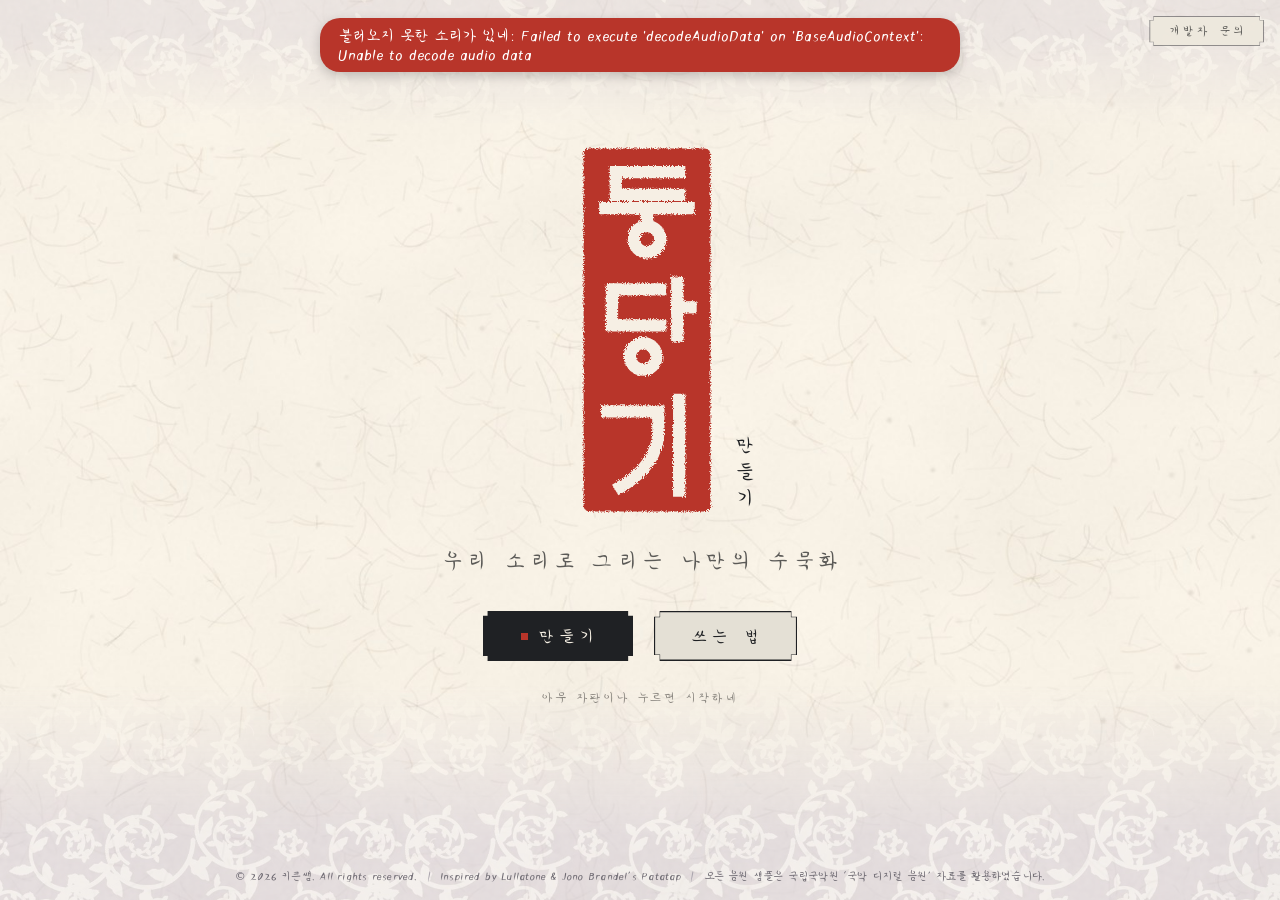
==== index.html @ 100d92f9 "단청·자개 문양을 코드로 직접 그리기 (크게 찍어도 깨지지 않게) - motifs.js: 단청 14개(먹선·백선·휘, 한지에 스민 결), 자개 14개(조각 틈, 조개 결) - 문양" ====
<!doctype html>
<html lang="ko">
<head>
  <meta charset="utf-8">
  <meta name="viewport" content="width=device-width, initial-scale=1, maximum-scale=1, user-scalable=no, viewport-fit=cover">
  <meta name="apple-mobile-web-app-capable" content="yes">
  <meta name="mobile-web-app-capable" content="yes">
  <link rel="icon" href="data:,">
  <title>둥당기 만들기</title>
  <link rel="stylesheet" href="assets/fonts/fonts.css">
  <link rel="stylesheet" href="style.css">
</head>
<body>
  <!-- 먹이 번지는 종이. 만들기 화면과 연주 화면이 이 종이 하나를 옮겨 가며 쓴다 -->
  <div id="stage">
    <canvas id="inkc"></canvas>
    <canvas id="vecc"></canvas>
    <div id="hint">여기에 붓으로 그려 보시게</div>
  </div>

  <!-- 시작 화면 -->
  <div id="start">
    <div class="band top"></div>
    <div class="band"></div>
    <a class="btn small corner" href="https://litt.ly/kikeunssam" target="_blank" rel="noopener noreferrer"><span>개발자 문의</span></a>
    <main class="start-main">
      <div class="logo"><img src="assets/logo_B.svg" alt="둥당기"><span class="tag">만들기</span></div>
      <div class="sub" id="start-sub">우리 소리로 그리는 나만의 수묵화</div>
      <div class="btns" id="start-own">
        <button type="button" id="start-make" class="btn primary"><span>만들기</span></button>
        <button type="button" class="btn start-help"><span>쓰는 법</span></button>
      </div>
      <div class="btns" id="start-shared" hidden>
        <button type="button" id="start-play" class="btn primary"><span>연주하기</span></button>
        <button type="button" id="start-remix" class="btn"><span>고쳐 만들기</span></button>
        <button type="button" class="btn start-help"><span>쓰는 법</span></button>
      </div>
      <div class="hint" id="start-hint">아무 자판이나 누르면 시작하네</div>
    </main>
    <footer class="start-footer"><span>© 2026 키큰쌤. All rights reserved.</span><i>|</i><span>Inspired by Lullatone &amp; Jono Brandel’s Patatap</span><i>|</i><span>모든 음원 샘플은 국립국악원 ‘국악 디지털 음원’ 자료를 활용하였습니다.</span></footer>
  </div>

  <!-- 만들기 화면 -->
  <div id="maker" hidden>
    <header class="bar">
      <h1>둥당기 만들기</h1>
      <nav id="bank-tabs">
        <button type="button" class="on"><em>一</em>수묵</button>
        <button type="button"><em>二</em>단청</button>
        <button type="button"><em>三</em>자개</button>
      </nav>
      <input id="title" maxlength="30" placeholder="작품 이름을 지어 보시게나" autocomplete="off" spellcheck="false">
      <span class="spacer"></span>
      <button type="button" id="open-help" class="ghost">쓰는 법</button>
      <button type="button" id="open-share">벗에게 나누기</button>
      <button type="button" id="open-play" class="primary">연주하기</button>
    </header>

    <div class="work">
      <section class="paper-col">
        <div class="tools" data-tools="ink">
          <div class="presets" id="presets">
            <button type="button" data-w="35" data-i="100">농묵 · 진한 먹</button>
            <button type="button" data-w="65" data-i="28">담묵 · 옅은 먹</button>
            <button type="button" data-w="95" data-i="65">번지는 붓</button>
            <button type="button" data-w="6" data-i="95">마른 붓 · 갈필</button>
          </div>
          <label>물 <input type="range" id="water" min="0" max="100" value="55"><span class="val" id="waterV"></span></label>
          <label>먹 <input type="range" id="ink" min="5" max="100" value="80"><span class="val" id="inkV"></span></label>
          <label>굵기 <input type="range" id="size" min="6" max="160" value="40"><span class="val" id="sizeV"></span></label>
          <label><input type="checkbox" id="deplete" checked> 먹이 점점 줄어듦</label>
        </div>
        <div class="tools stamp-tools" data-tools="stamp" hidden>
          <div class="motifs" id="mt-pick"></div>
          <div class="row">
            <span class="lbl">움직임</span>
            <div class="presets" id="mt-anim"></div>
            <label>크기 <input type="range" id="mt-size" min="30" max="900" value="260"><span class="val" id="mt-sizeV"></span></label>
            <label>돌림 <input type="range" id="mt-rot" min="0" max="359" value="0"><span class="val" id="mt-rotV"></span></label>
          </div>
        </div>
        <div id="stage-box"></div>
        <div class="under">
          <button type="button" id="replay">▶ 다시 그려 보기</button>
          <button type="button" id="undo" class="icon" title="되돌리기 (⌘Z)" aria-label="되돌리기"><svg viewBox="0 0 24 24" aria-hidden="true"><path d="M9 14 4 9l5-5"/><path d="M4 9h10.5a5.5 5.5 0 0 1 0 11H11"/></svg></button>
          <button type="button" id="redo" class="icon" title="다시 하기 (⇧⌘Z)" aria-label="다시 하기"><svg viewBox="0 0 24 24" aria-hidden="true"><path d="m15 14 5-5-5-5"/><path d="M20 9H9.5a5.5 5.5 0 0 0 0 11H13"/></svg></button>
          <button type="button" id="clear-key">이 자판 그림 지우기</button>
          <span class="spacer"></span>
          <span id="dur"></span>
        </div>
        <div id="keyboard"></div>
      </section>

      <aside class="side">
        <div class="cur"><kbd id="cur-key">ㅎ</kbd><div><b id="cur-sound"></b><small>이 자판의 소리와 그림</small></div></div>
        <h2>소리 고르기</h2>
        <div id="sound-pick"></div>
        <h2>다시 그리는 빠르기</h2>
        <label class="fit"><input type="checkbox" id="fit" checked> 소리 길이에 맞추기</label>
        <p class="fit-info" id="fit-info"></p>
        <p class="tip" id="side-tip">소리를 누르면 미리 들어 볼 수 있다네. 고른 뒤에는 왼쪽 종이에 이 소리에 어울리는 붓질을 그려 보시게.</p>
      </aside>
    </div>

  </div>

  <!-- 연주 화면 -->
  <div id="play" hidden>
    <button type="button" id="play-exit">나가기</button>
    <div id="bank-label"></div>
  </div>

  <!-- 쓰는 법 -->
  <div id="help" class="veil" hidden>
    <div class="card" role="dialog" aria-modal="true" aria-labelledby="help-title">
      <h2 id="help-title">쓰는 법</h2>
      <dl>
        <dt>만들기</dt><dd><span class="s">아래에서 자판을 하나 고르고,</span> <span class="s">오른쪽에서 소리를 고른 뒤,</span> <span class="s">종이에 붓으로 그려 보시게.</span> <span class="s">그린 그림은 그 자판에 바로 담긴다네.</span></dd>
        <dt>붓</dt><dd><span class="s">천천히 그으면 굵고, 빠르게 그으면 가늘다네.</span> <span class="s">물이 많으면 번지고, 적으면 붓결이 갈라진다네.</span> <span class="s">붓을 멈추고 누르고 있으면 먹이 고인다네.</span> <span class="s"><kbd>1</kbd> ~ <kbd>4</kbd> 붓 고르기.</span></dd>
        <dt>단청 · 자개</dt><dd><span class="s">위에서 문양을 고르고 종이를 누르면 도장처럼 찍힌다네.</span> <span class="s">누른 채 끌면 크기와 돌림이 바뀐다네.</span> <span class="s">찍기 전에 움직임을 고르면, 연주할 때 문양마다 그 움직임으로 나타난다네.</span> <span class="s">찍은 차례대로 하나씩 나타난다네.</span></dd>
        <dt>연주하기</dt><dd><span class="s">자판을 누르면 소리와 함께 그림이 처음부터 다시 그려지고, 다 그려지면 스르르 사라진다네.</span> <span class="s">스마트기기는 화면을 두드리시게.</span> <span class="s"><kbd>Space</kbd> 뱅크 넘기기: <span class="nw">1 수묵</span> → <span class="nw">2 단청</span> → <span class="nw">3 자개</span> → <span class="nw">4 섞음.</span></span> <span class="s">섞음은 들어갈 때마다 새로 섞인다네.</span> <span class="s">스마트기기는 오른쪽 아래 칸.</span> <span class="s"><kbd>Esc</kbd> 만들기로 돌아가기.</span></dd>
        <dt>벗에게 나누기</dt><dd><span class="s">주소를 벗에게 보내면 벗도 그대의 작품을 연주하고,</span> <span class="s">고쳐서 제 작품으로 만들 수 있다네.</span></dd>
      </dl>
      <div class="close"><button type="button" id="help-close" class="btn"><span>닫기</span></button></div>
    </div>
  </div>

  <!-- 벗에게 나누기 -->
  <div id="share" class="veil" hidden>
    <div class="card" role="dialog" aria-modal="true" aria-labelledby="share-title">
      <h2 id="share-title">벗에게 나누기</h2>
      <p class="s">이 주소를 연 벗은 누구든 그대의 작품을 연주할 수 있다네.</p>
      <textarea id="share-link" readonly rows="4"></textarea>
      <p class="note" id="share-note"></p>
      <div class="close">
        <button type="button" id="share-copy" class="btn primary"><span>복사하기</span></button>
        <button type="button" id="share-close" class="btn"><span>닫기</span></button>
      </div>
    </div>
  </div>

  <div id="toast" hidden></div>

  <script src="sounds-list.js"></script>
  <script>
    // 파일로 바로 열 때만 음원 묶음(sounds.js)을 읽는다. 웹 서버로 열면 음원 파일을 직접 받는다.
    if (location.protocol === "file:") document.write('<script src="sounds.js"><\/script>');
  </script>
  <script src="motifs.js"></script>
  <script src="ink.js"></script>
  <script src="patterns.js"></script>
  <script src="app.js"></script>
</body>
</html>
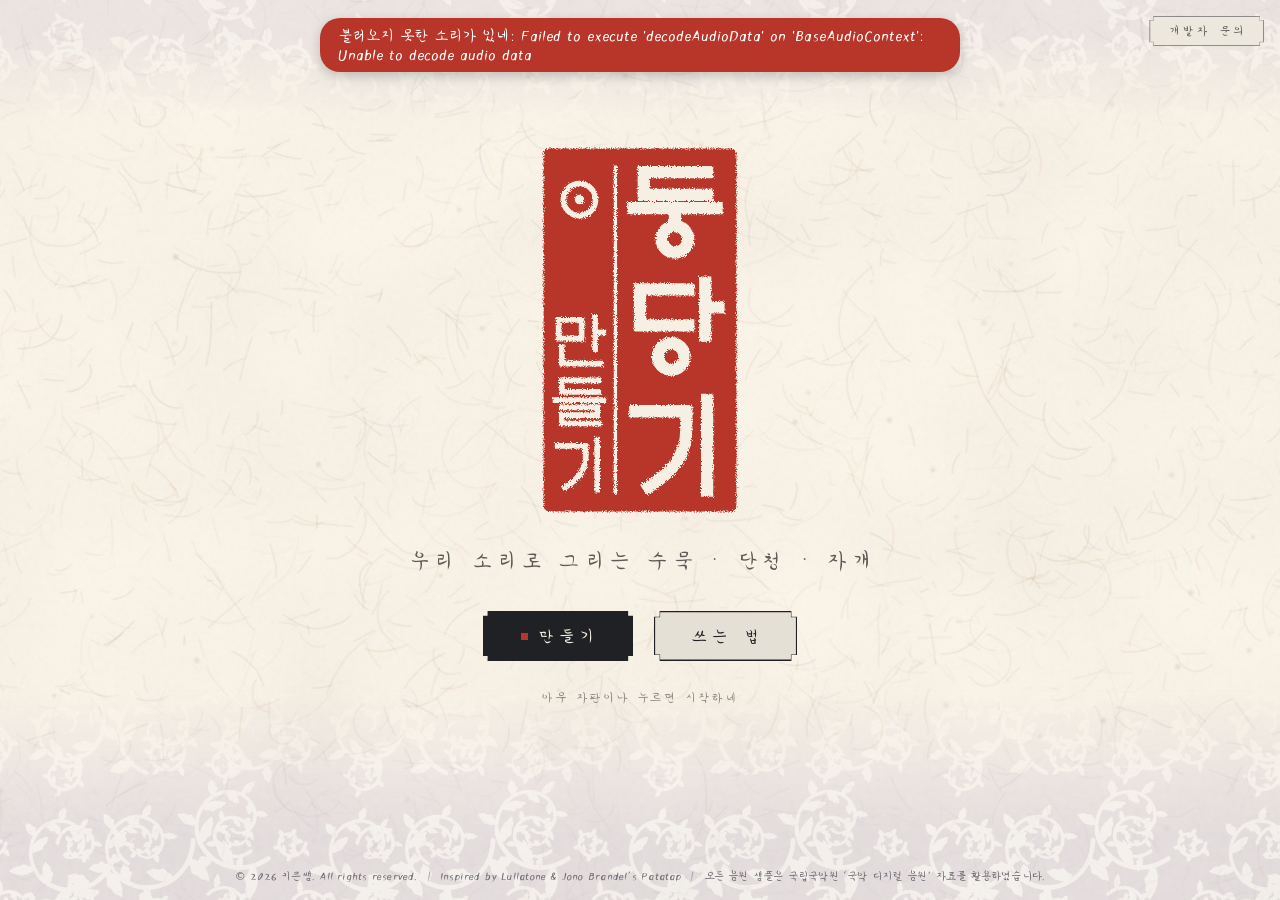
==== commit 43a02d40: "첫 화면: '만들기'가 들어간 새 낙관 로고, 소개 문구 바꿈 Co-Authored-By: Claude Opus 5.5 <noreply@anthropic.com> Claude-Se" ====
--- a/index.html
+++ b/index.html
@@ -24,8 +24,8 @@
     <div class="band"></div>
     <a class="btn small corner" href="https://litt.ly/kikeunssam" target="_blank" rel="noopener noreferrer"><span>개발자 문의</span></a>
     <main class="start-main">
-      <div class="logo"><img src="assets/logo_B.svg" alt="둥당기"><span class="tag">만들기</span></div>
-      <div class="sub" id="start-sub">우리 소리로 그리는 나만의 수묵화</div>
+      <div class="logo"><img src="assets/logo_make.svg" alt="둥당기 만들기"></div>
+      <div class="sub" id="start-sub">우리 소리로 그리는 수묵 · 단청 · 자개</div>
       <div class="btns" id="start-own">
         <button type="button" id="start-make" class="btn primary"><span>만들기</span></button>
         <button type="button" class="btn start-help"><span>쓰는 법</span></button>
@@ -43,7 +43,7 @@
   <!-- 만들기 화면 -->
   <div id="maker" hidden>
     <header class="bar">
-      <h1>둥당기 만들기</h1>
+      <h1><a href="./" id="go-home" title="첫 화면으로">둥당기 만들기</a></h1>
       <nav id="bank-tabs">
         <button type="button" class="on"><em>一</em>수묵</button>
         <button type="button"><em>二</em>단청</button>
@@ -71,12 +71,17 @@
           <label><input type="checkbox" id="deplete" checked> 먹이 점점 줄어듦</label>
         </div>
         <div class="tools stamp-tools" data-tools="stamp" hidden>
-          <div class="motifs" id="mt-pick"></div>
+          <div class="mt-top">
+            <div class="seg" id="mt-group"><button type="button">홑 문양</button><button type="button">이어 무늬</button></div>
+            <div class="motifs" id="mt-pick"></div>
+          </div>
           <div class="row">
             <span class="lbl">움직임</span>
             <div class="presets" id="mt-anim"></div>
             <label>크기 <input type="range" id="mt-size" min="30" max="900" value="260"><span class="val" id="mt-sizeV"></span></label>
             <label>돌림 <input type="range" id="mt-rot" min="0" max="359" value="0"><span class="val" id="mt-rotV"></span></label>
+            <span class="lbl" data-only="dc">빛깔</span>
+            <div class="cols" id="mt-col" data-only="dc"></div>
           </div>
         </div>
         <div id="stage-box"></div>
@@ -85,6 +90,7 @@
           <button type="button" id="undo" class="icon" title="되돌리기 (⌘Z)" aria-label="되돌리기"><svg viewBox="0 0 24 24" aria-hidden="true"><path d="M9 14 4 9l5-5"/><path d="M4 9h10.5a5.5 5.5 0 0 1 0 11H11"/></svg></button>
           <button type="button" id="redo" class="icon" title="다시 하기 (⇧⌘Z)" aria-label="다시 하기"><svg viewBox="0 0 24 24" aria-hidden="true"><path d="m15 14 5-5-5-5"/><path d="M20 9H9.5a5.5 5.5 0 0 0 0 11H13"/></svg></button>
           <button type="button" id="clear-key">이 자판 그림 지우기</button>
+          <button type="button" id="clear-all" class="danger">전체 자판 초기화하기</button>
           <span class="spacer"></span>
           <span id="dur"></span>
         </div>
@@ -117,7 +123,7 @@
       <dl>
         <dt>만들기</dt><dd><span class="s">아래에서 자판을 하나 고르고,</span> <span class="s">오른쪽에서 소리를 고른 뒤,</span> <span class="s">종이에 붓으로 그려 보시게.</span> <span class="s">그린 그림은 그 자판에 바로 담긴다네.</span></dd>
         <dt>붓</dt><dd><span class="s">천천히 그으면 굵고, 빠르게 그으면 가늘다네.</span> <span class="s">물이 많으면 번지고, 적으면 붓결이 갈라진다네.</span> <span class="s">붓을 멈추고 누르고 있으면 먹이 고인다네.</span> <span class="s"><kbd>1</kbd> ~ <kbd>4</kbd> 붓 고르기.</span></dd>
-        <dt>단청 · 자개</dt><dd><span class="s">위에서 문양을 고르고 종이를 누르면 도장처럼 찍힌다네.</span> <span class="s">누른 채 끌면 크기와 돌림이 바뀐다네.</span> <span class="s">찍기 전에 움직임을 고르면, 연주할 때 문양마다 그 움직임으로 나타난다네.</span> <span class="s">찍은 차례대로 하나씩 나타난다네.</span></dd>
+        <dt>단청 · 자개</dt><dd><span class="s">위에서 문양을 고르고 종이의 빈 곳을 누르면 도장처럼 찍힌다네.</span> <span class="s">왼쪽 '홑 문양'과 '이어 무늬'를 눌러 되풀이되는 무늬판·띠도 고를 수 있다네.</span> <span class="s">단청은 '빛깔'에서 빛 돌리기, 색 뒤집기, 먹빛, 금빛으로 같은 문양을 다른 빛깔로 찍을 수 있다네.</span> <span class="s">찍은 문양을 누르면 골라지니, 끌어서 옮기고 오른쪽 아래 고리를 끌어 크기와 돌림을 바꾸시게.</span> <span class="s">오른쪽 위 ✕는 지우기.</span> <span class="s">손가락 둘로 벌리고 돌려도 되고, 마우스 휠로 크기(<kbd>Shift</kbd>+휠은 돌림)를 바꿔도 된다네.</span> <span class="s">움직임을 고르면 연주할 때 그 움직임으로 나타나고, 자개 학·나비·물고기는 스스로 날갯짓하고 헤엄친다네.</span></dd>
         <dt>연주하기</dt><dd><span class="s">자판을 누르면 소리와 함께 그림이 처음부터 다시 그려지고, 다 그려지면 스르르 사라진다네.</span> <span class="s">스마트기기는 화면을 두드리시게.</span> <span class="s"><kbd>Space</kbd> 뱅크 넘기기: <span class="nw">1 수묵</span> → <span class="nw">2 단청</span> → <span class="nw">3 자개</span> → <span class="nw">4 섞음.</span></span> <span class="s">섞음은 들어갈 때마다 새로 섞인다네.</span> <span class="s">스마트기기는 오른쪽 아래 칸.</span> <span class="s"><kbd>Esc</kbd> 만들기로 돌아가기.</span></dd>
         <dt>벗에게 나누기</dt><dd><span class="s">주소를 벗에게 보내면 벗도 그대의 작품을 연주하고,</span> <span class="s">고쳐서 제 작품으로 만들 수 있다네.</span></dd>
       </dl>
@@ -139,6 +145,19 @@
     </div>
   </div>
 
+  <!-- 전체 자판 초기화 확인 -->
+  <div id="reset" class="veil" hidden>
+    <div class="card small" role="alertdialog" aria-modal="true" aria-labelledby="reset-title" aria-describedby="reset-text">
+      <h2 id="reset-title">전체 자판 초기화</h2>
+      <p class="s" id="reset-text"></p>
+      <p class="note">고른 소리와 작품 이름은 그대로 둔다네. 지운 뒤에도 자판마다 되돌리기로 살릴 수 있으나, 새로 고침하면 살릴 수 없다네.</p>
+      <div class="close">
+        <button type="button" id="reset-cancel" class="btn"><span>그만두기</span></button>
+        <button type="button" id="reset-ok" class="btn danger"><span>모두 지우기</span></button>
+      </div>
+    </div>
+  </div>
+
   <div id="toast" hidden></div>
 
   <script src="sounds-list.js"></script>
--- a/style.css
+++ b/style.css
@@ -61,13 +61,19 @@
   position: absolute;
   inset: 0;
   display: flex;
+  flex-direction: column;
   align-items: center;
   justify-content: center;
-  color: #0003;
-  font-size: 22px;
+  gap: 14px;
+  padding: 0 10%;
+  text-align: center;
+  color: #0004;
   pointer-events: none;
   transition: opacity 0.6s;
 }
+#hint b { font-weight: normal; font-size: 26px; letter-spacing: 0.06em; }
+#hint small { font-size: 16px; line-height: 1.7; opacity: 0.8; }
+#hint b::before, #hint b::after { content: "·"; margin: 0 0.6em; opacity: 0.6; }
 
 /* ---------- 시작 화면 (둥당기 1편과 같은 모양) ---------- */
 
@@ -125,7 +131,6 @@
   display: flex;
   align-items: flex-end;
   gap: 14px;
-  margin-left: calc(14px + 2.4em);
 }
 
 #start .logo img {
@@ -758,7 +763,7 @@
 
 #stage { cursor: crosshair; }
 #stage canvas { pointer-events: none; }
-#stage[data-tone="black"] #hint, #stage[data-tone="gray"] #hint { color: #fff3; }
+#stage[data-tone="black"] #hint, #stage[data-tone="gray"] #hint { color: #fff5; }
 #stage.mix #inkc { filter: invert(1); }   /* 섞음: 수묵은 흰 먹으로 */
 #play #stage { cursor: none; }
 
@@ -771,10 +776,10 @@
 .stamp-tools { flex-direction: column; flex-wrap: nowrap; align-items: stretch; gap: 6px; min-width: 0; max-width: 100%; }
 .stamp-tools .row { display: flex; flex-wrap: wrap; align-items: center; gap: 6px 14px; }
 .stamp-tools .lbl { font-size: 14px; }
-.motifs { display: flex; gap: 6px; min-width: 0; overflow-x: auto; padding: 2px 2px 6px; scrollbar-width: thin; }
+.motifs { display: flex; gap: 5px; min-width: 0; overflow-x: auto; padding: 2px 2px 6px; scrollbar-width: thin; }
 #maker .motifs button {
   flex: 0 0 auto;
-  width: 64px;
+  width: 58px;
   padding: 4px 2px 3px;
   display: flex;
   flex-direction: column;
@@ -786,8 +791,8 @@
   white-space: nowrap;
   overflow: hidden;
 }
-.motifs img { width: 44px; height: 44px; object-fit: contain; pointer-events: none; }
-.motifs span { max-width: 60px; overflow: hidden; text-overflow: ellipsis; }
+.motifs img { width: 40px; height: 40px; object-fit: contain; pointer-events: none; }
+.motifs span { max-width: 55px; overflow: hidden; text-overflow: ellipsis; }
 #maker .motifs[data-kind="jg"] button { background: #151413; color: #d9d1c1; }
 #maker .motifs button.on { background: #f6e6dc; color: var(--ink); border-color: var(--red); box-shadow: 0 0 0 2px var(--red); }
 #maker .motifs[data-kind="jg"] button.on { background: #2e2925; color: #f6efe4; }
@@ -832,3 +837,28 @@
 
 /* 단청은 흰 한지에 스민 것처럼 (종이 결이 안료 밑으로 비친다) */
 #stage[data-tone="white"] #vecc { mix-blend-mode: multiply; }
+
+/* 문양 무리 고르기 (홑 문양 / 이어 무늬) */
+.mt-top { display: flex; align-items: center; gap: 10px; min-width: 0; }
+.seg { display: flex; flex-direction: column; gap: 4px; flex: none; }
+#maker .seg button { padding: 5px 7px; font-size: 12px; white-space: nowrap; }
+#maker .seg button.on { background: var(--ink); color: #f6efe4; }
+/* 단청 빛깔 */
+.cols { display: flex; gap: 4px; }
+#maker .cols button { padding: 2px; width: 34px; height: 34px; display: grid; place-items: center; }
+.cols img { width: 28px; height: 28px; pointer-events: none; }
+#maker .cols button.on { background: var(--paper); border-color: var(--red); box-shadow: 0 0 0 2px var(--red); }
+
+/* 전체 자판 초기화 */
+#maker button.danger { color: var(--red); border-color: #d9a59e; }
+#maker button.danger:hover:not(:disabled) { border-color: var(--red); background: #f7e7e2; }
+.card.small { width: min(460px, 100%); }
+.btn.danger { color: #fff; }
+.btn.danger::before { background: var(--red); }
+.btn.danger::after { background: var(--red); inset: 0; }
+.btn.danger:hover::after, .btn.danger:focus-visible::after { background: #9c2a20; }
+
+/* 제목: 첫 화면으로 */
+#go-home { color: inherit; text-decoration: none; }
+#go-home:hover { color: var(--red); }
+.card.small .close .btn { white-space: nowrap; min-width: 150px; }
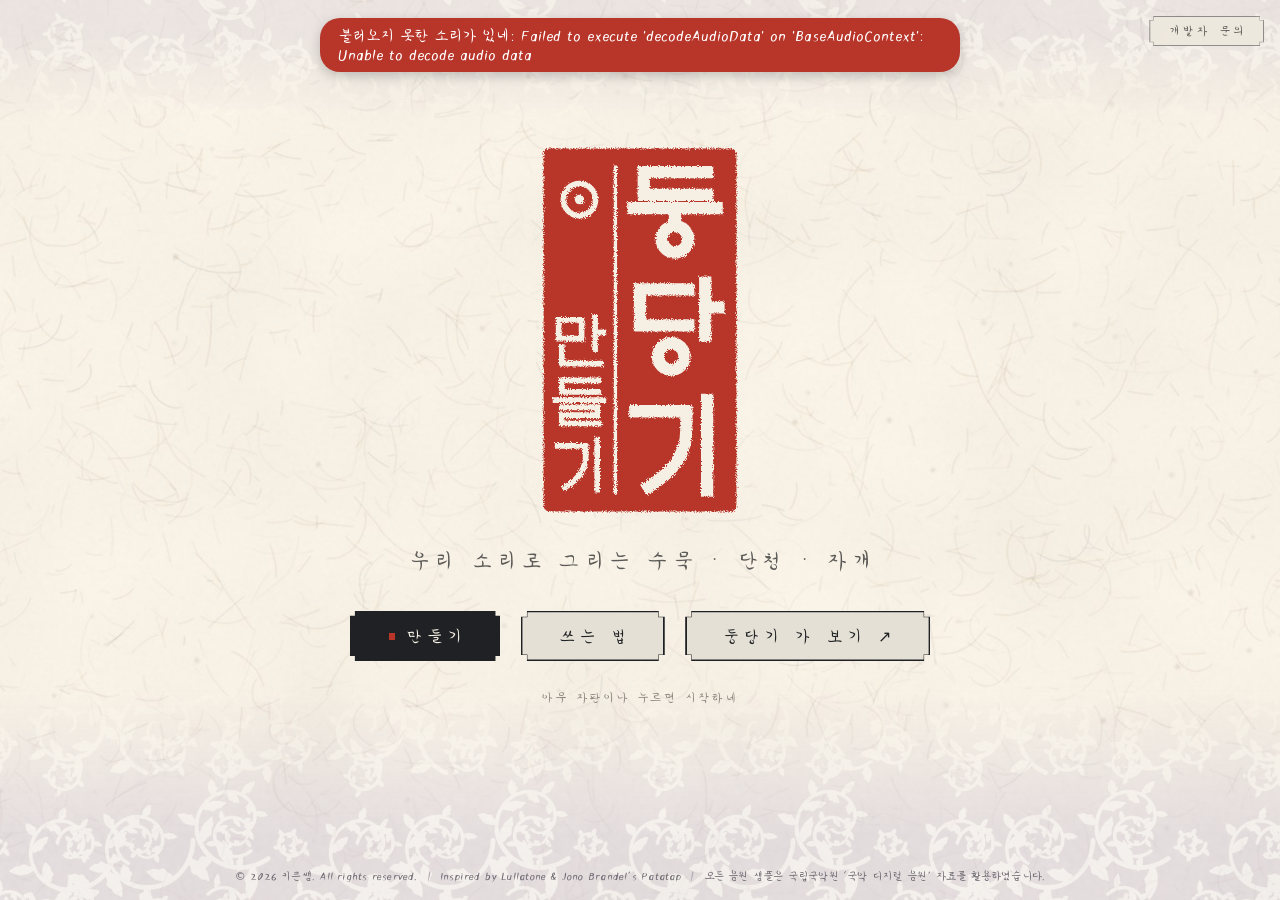
==== commit cebbecc8: "첫 화면에 둥당기 1편으로 가는 단추 Co-Authored-By: Claude Opus 5.5 <noreply@anthropic.com> Claude-Session: https:/" ====
--- a/index.html
+++ b/index.html
@@ -29,11 +29,13 @@
       <div class="btns" id="start-own">
         <button type="button" id="start-make" class="btn primary"><span>만들기</span></button>
         <button type="button" class="btn start-help"><span>쓰는 법</span></button>
+        <a class="btn" href="https://dungdanggi.web.app/" target="_blank" rel="noopener"><span>둥당기 가 보기 ↗</span></a>
       </div>
       <div class="btns" id="start-shared" hidden>
         <button type="button" id="start-play" class="btn primary"><span>연주하기</span></button>
         <button type="button" id="start-remix" class="btn"><span>고쳐 만들기</span></button>
         <button type="button" class="btn start-help"><span>쓰는 법</span></button>
+        <a class="btn" href="https://dungdanggi.web.app/" target="_blank" rel="noopener"><span>둥당기 가 보기 ↗</span></a>
       </div>
       <div class="hint" id="start-hint">아무 자판이나 누르면 시작하네</div>
     </main>
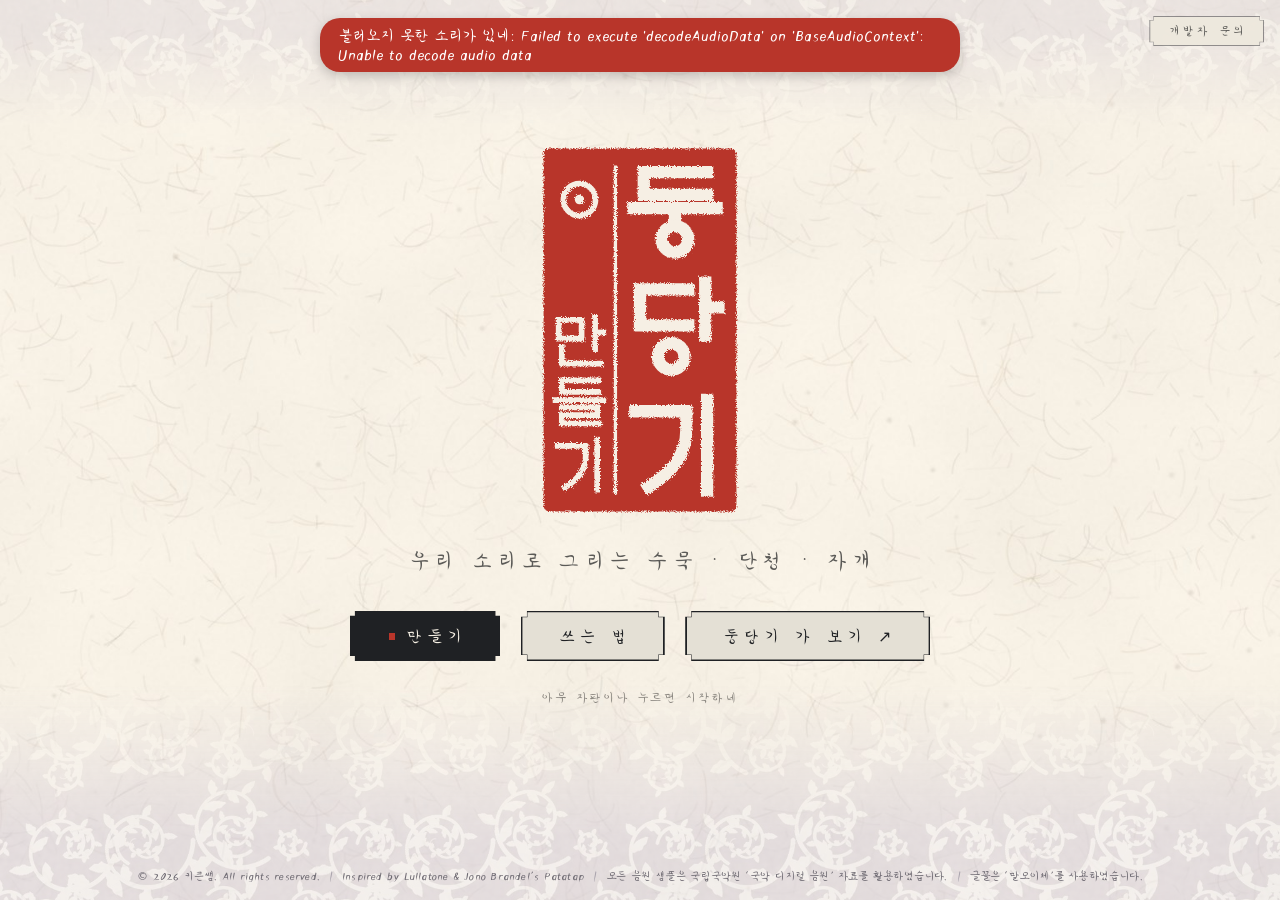
==== commit 77e2cea3: "바닥글에 말모이체 사용 밝힘 Co-Authored-By: Claude Opus 5.5 <noreply@anthropic.com> Claude-Session: https://clau" ====
--- a/index.html
+++ b/index.html
@@ -39,7 +39,7 @@
       </div>
       <div class="hint" id="start-hint">아무 자판이나 누르면 시작하네</div>
     </main>
-    <footer class="start-footer"><span>© 2026 키큰쌤. All rights reserved.</span><i>|</i><span>Inspired by Lullatone &amp; Jono Brandel’s Patatap</span><i>|</i><span>모든 음원 샘플은 국립국악원 ‘국악 디지털 음원’ 자료를 활용하였습니다.</span></footer>
+    <footer class="start-footer"><span>© 2026 키큰쌤. All rights reserved.</span><i>|</i><span>Inspired by Lullatone &amp; Jono Brandel’s Patatap</span><i>|</i><span>모든 음원 샘플은 국립국악원 ‘국악 디지털 음원’ 자료를 활용하였습니다.</span><i>|</i><span>글꼴은 ‘말모이체’를 사용하였습니다.</span></footer>
   </div>
 
   <!-- 만들기 화면 -->
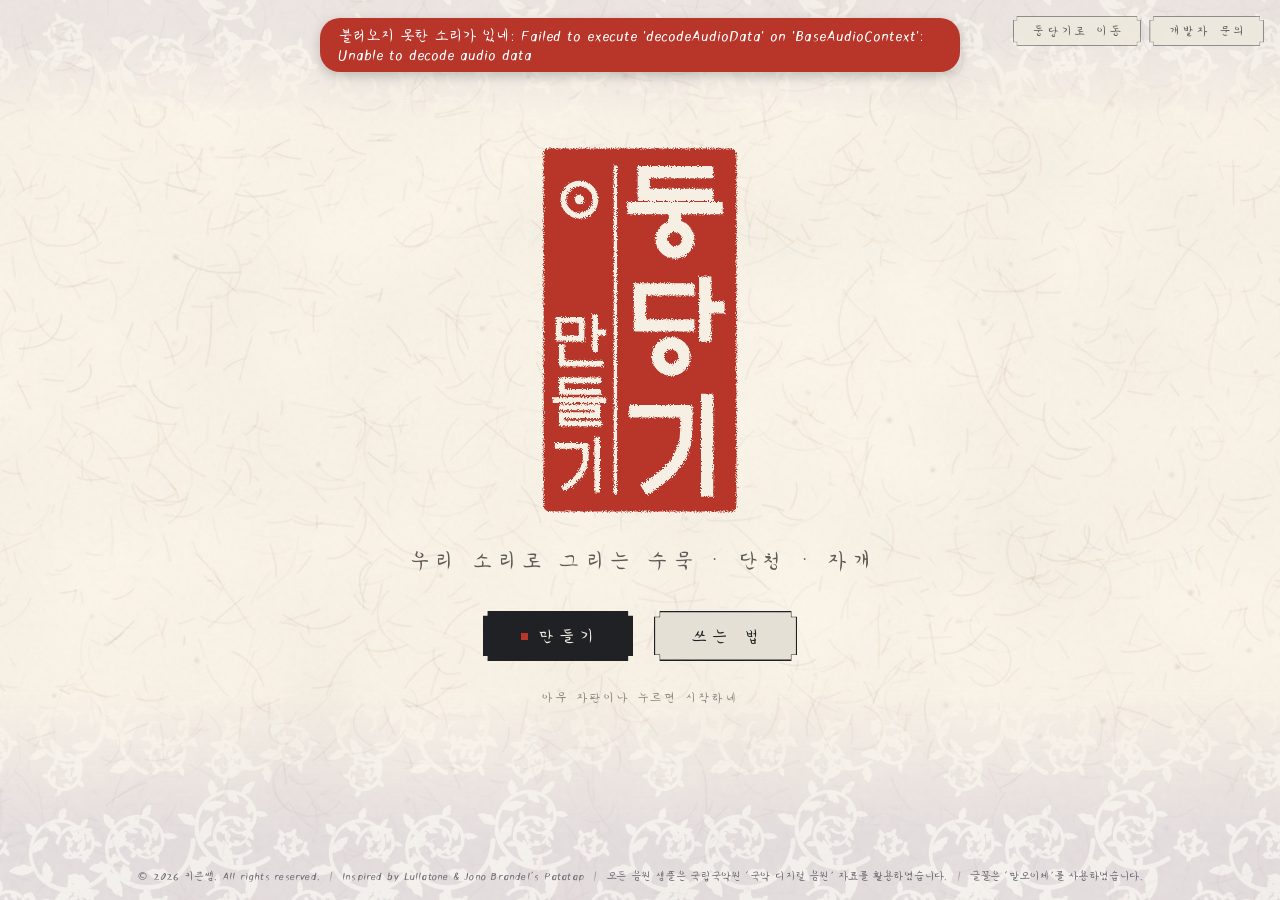
==== commit aee2bf4f: "둥당기로 이동 단추를 오른쪽 위 개발자 문의 옆으로 Co-Authored-By: Claude Opus 5.5 <noreply@anthropic.com> Claude-Session:" ====
--- a/index.html
+++ b/index.html
@@ -22,20 +22,21 @@
   <div id="start">
     <div class="band top"></div>
     <div class="band"></div>
-    <a class="btn small corner" href="https://litt.ly/kikeunssam" target="_blank" rel="noopener noreferrer"><span>개발자 문의</span></a>
+    <div class="corner">
+      <a class="btn small" href="https://dungdanggi.web.app/" target="_blank" rel="noopener"><span>둥당기로 이동</span></a>
+      <a class="btn small" href="https://litt.ly/kikeunssam" target="_blank" rel="noopener noreferrer"><span>개발자 문의</span></a>
+    </div>
     <main class="start-main">
       <div class="logo"><img src="assets/logo_make.svg" alt="둥당기 만들기"></div>
       <div class="sub" id="start-sub">우리 소리로 그리는 수묵 · 단청 · 자개</div>
       <div class="btns" id="start-own">
         <button type="button" id="start-make" class="btn primary"><span>만들기</span></button>
         <button type="button" class="btn start-help"><span>쓰는 법</span></button>
-        <a class="btn" href="https://dungdanggi.web.app/" target="_blank" rel="noopener"><span>둥당기 가 보기 ↗</span></a>
       </div>
       <div class="btns" id="start-shared" hidden>
         <button type="button" id="start-play" class="btn primary"><span>연주하기</span></button>
         <button type="button" id="start-remix" class="btn"><span>고쳐 만들기</span></button>
         <button type="button" class="btn start-help"><span>쓰는 법</span></button>
-        <a class="btn" href="https://dungdanggi.web.app/" target="_blank" rel="noopener"><span>둥당기 가 보기 ↗</span></a>
       </div>
       <div class="hint" id="start-hint">아무 자판이나 누르면 시작하네</div>
     </main>
--- a/style.css
+++ b/style.css
@@ -239,8 +239,10 @@
 .btn.small::after { --c: 3.5px; inset: 1px; }
 .btn.small:hover { color: var(--ink); }
 
-#start .btn.corner {
-  position: absolute;
+#start .corner {
+  position: absolute;
+  display: flex;
+  gap: 8px;
   top: calc(16px + env(safe-area-inset-top, 0px));
   right: calc(16px + env(safe-area-inset-right, 0px));
   z-index: 2;
